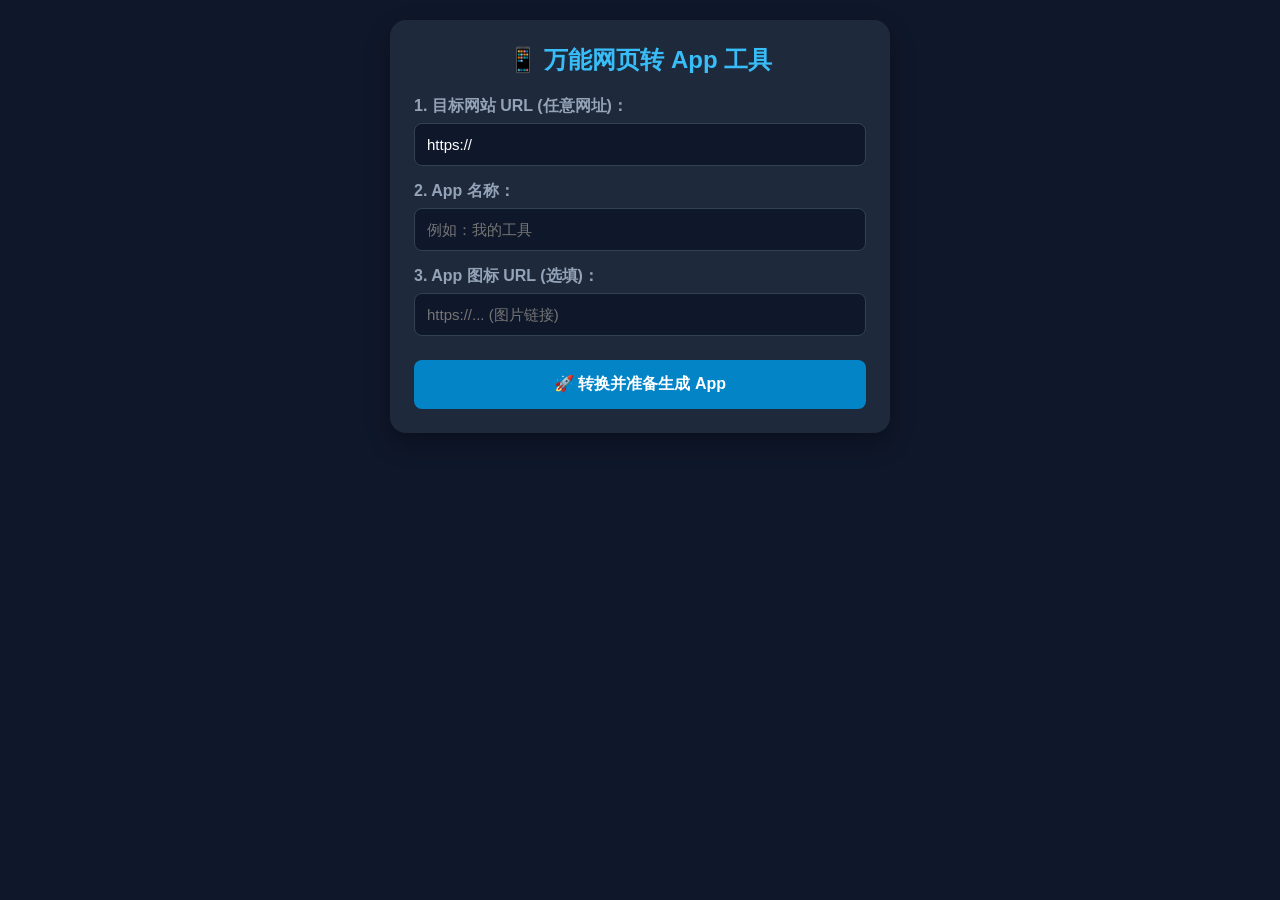
==== appmarker.html @ dd911deb "Create appmarker.html" ====
<!DOCTYPE html>
<html lang="zh-CN">
<head>
    <meta charset="UTF-8">
    <meta name="viewport" content="width=device-width, initial-scale=1.0">
    <title>万能网页转 App 生成器</title>
    <style>
        * { box-sizing: border-box; }
        body {
            font-family: -apple-system, BlinkMacSystemFont, "Segoe UI", Roboto, sans-serif;
            background-color: #0f172a;
            color: #f8fafc;
            margin: 0;
            padding: 20px;
            display: flex;
            justify-content: center;
        }
        .card {
            background-color: #1e293b;
            padding: 24px;
            border-radius: 16px;
            width: 100%;
            max-width: 500px;
            box-shadow: 0 10px 25px rgba(0,0,0,0.3);
        }
        h2 { text-align: center; color: #38bdf8; margin-top: 0; }
        label { display: block; margin-top: 15px; font-weight: 600; color: #94a3b8; }
        input {
            width: 100%;
            padding: 12px;
            margin-top: 6px;
            border-radius: 8px;
            border: 1px solid #334155;
            background-color: #0f172a;
            color: #fff;
            font-size: 15px;
        }
        button {
            width: 100%;
            padding: 14px;
            margin-top: 24px;
            border-radius: 8px;
            border: none;
            background-color: #0284c7;
            color: white;
            font-size: 16px;
            font-weight: bold;
            cursor: pointer;
            transition: background 0.2s;
        }
        button:hover { background-color: #0369a1; }
        .preview-box {
            margin-top: 25px;
            padding: 15px;
            background-color: #0f172a;
            border-radius: 8px;
            display: none;
        }
        .app-icon-preview {
            width: 64px;
            height: 64px;
            border-radius: 14px;
            margin: 10px auto;
            display: block;
            background-color: #334155;
            object-fit: cover;
        }
        .instruction {
            font-size: 13px;
            color: #cbd5e1;
            line-height: 1.6;
        }
    </style>
</head>
<body>

<div class="card">
    <h2>📱 万能网页转 App 工具</h2>
    
    <label>1. 目标网站 URL (任意网址)：</label>
    <input type="url" id="targetUrl" placeholder="https://..." value="https://" />
    
    <label>2. App 名称：</label>
    <input type="text" id="appName" placeholder="例如：我的工具" />

    <label>3. App 图标 URL (选填)：</label>
    <input type="url" id="appIcon" placeholder="https://... (图片链接)" />

    <button onclick="generateApp()">🚀 转换并准备生成 App</button>

    <div id="previewBox" class="preview-box">
        <h3 style="text-align: center; color: #4ade80; margin-top: 0;">生成成功！</h3>
        <img id="iconPreview" class="app-icon-preview" src="" alt="App Icon" />
        <p style="text-align: center; font-weight: bold;" id="namePreview"></p>
        
        <div class="instruction">
            <p><strong>如何一步安装到手机：</strong></p>
            <ol>
                <li>点击下方按钮打开生成的专属全屏网页。</li>
                <li>在手机浏览器菜单中，选择 <strong>“添加到主屏幕”</strong> 或 <strong>“安装应用”</strong>。</li>
                <li>完成！桌面上就会出现该网站的独立全屏 App 图标！</li>
            </ol>
        </div>

        <button style="background-color: #16a34a;" onclick="launchApp()">打开并安装 App 窗口</button>
    </div>
</div>

<script>
    let generatedData = null;

    function generateApp() {
        const url = document.getElementById('targetUrl').value.trim();
        const name = document.getElementById('appName').value.trim();
        const icon = document.getElementById('appIcon').value.trim() || 'https://img.icons8.com/color/96/globe--v1.png';

        if (!url || url === 'https://') {
            alert('请输入要转换的目标网址！');
            return;
        }
        if (!name) {
            alert('请输入 App 名称！');
            return;
        }

        generatedData = { url, name, icon };

        // 更新预览展示
        document.getElementById('iconPreview').src = icon;
        document.getElementById('namePreview').innerText = name;
        document.getElementById('previewBox').style.display = 'block';
    }

    function launchApp() {
        if (!generatedData) return;
        
        // 动态构建包含 Manifest 的全屏容器页面
        const htmlContent = `
            <!DOCTYPE html>
            <html>
            <head>
                <meta charset="utf-8">
                <meta name="viewport" content="width=device-width, initial-scale=1.0, maximum-scale=1.0, user-scalable=no">
                <title>${generatedData.name}</title>
                <meta name="apple-mobile-web-app-capable" content="yes">
                <meta name="apple-mobile-web-app-status-bar-style" content="black-translucent">
                <style>
                    body, html { margin: 0; padding: 0; width: 100%; height: 100%; overflow: hidden; background: #000; }
                    iframe { width: 100%; height: 100%; border: none; }
                </style>
            </head>
            <body>
                <iframe src="${generatedData.url}" allow="autoplay; camera; microphone; geolocation"></iframe>
            </body>
            </html>
        `;

        const blob = new Blob([htmlContent], { type: 'text/html' });
        const blobUrl = URL.createObjectURL(blob);
        window.open(blobUrl, '_blank');
    }
</script>

</body>
</html>
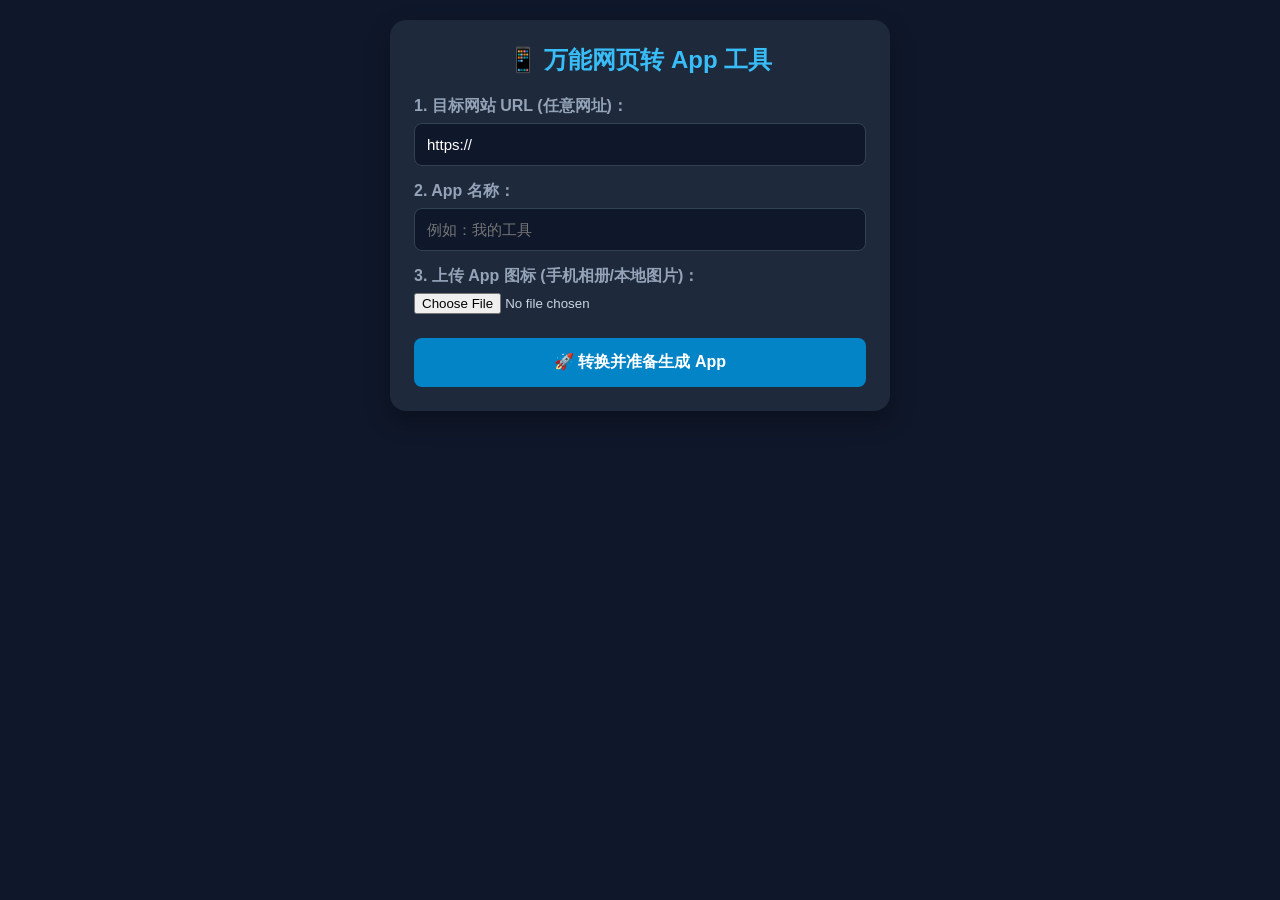
==== commit 2b66df4f: "Update appmarker.html" ====
--- a/appmarker.html
+++ b/appmarker.html
@@ -25,7 +25,7 @@
         }
         h2 { text-align: center; color: #38bdf8; margin-top: 0; }
         label { display: block; margin-top: 15px; font-weight: 600; color: #94a3b8; }
-        input {
+        input[type="url"], input[type="text"] {
             width: 100%;
             padding: 12px;
             margin-top: 6px;
@@ -34,6 +34,10 @@
             background-color: #0f172a;
             color: #fff;
             font-size: 15px;
+        }
+        input[type="file"] {
+            margin-top: 6px;
+            color: #cbd5e1;
         }
         button {
             width: 100%;
@@ -83,8 +87,8 @@
     <label>2. App 名称：</label>
     <input type="text" id="appName" placeholder="例如：我的工具" />
 
-    <label>3. App 图标 URL (选填)：</label>
-    <input type="url" id="appIcon" placeholder="https://... (图片链接)" />
+    <label>3. 上传 App 图标 (手机相册/本地图片)：</label>
+    <input type="file" id="iconFile" accept="image/*" />
 
     <button onclick="generateApp()">🚀 转换并准备生成 App</button>
 
@@ -112,7 +116,7 @@
     function generateApp() {
         const url = document.getElementById('targetUrl').value.trim();
         const name = document.getElementById('appName').value.trim();
-        const icon = document.getElementById('appIcon').value.trim() || 'https://img.icons8.com/color/96/globe--v1.png';
+        const fileInput = document.getElementById('iconFile');
 
         if (!url || url === 'https://') {
             alert('请输入要转换的目标网址！');
@@ -123,10 +127,24 @@
             return;
         }
 
-        generatedData = { url, name, icon };
+        // 处理图标上传
+        if (fileInput.files && fileInput.files[0]) {
+            const reader = new FileReader();
+            reader.onload = function(e) {
+                finishGeneration(url, name, e.target.result);
+            };
+            reader.readAsDataURL(fileInput.files[0]);
+        } else {
+            // 如果没上传，给个默认图标
+            finishGeneration(url, name, 'https://img.icons8.com/color/96/globe--v1.png');
+        }
+    }
+
+    function finishGeneration(url, name, iconBase64) {
+        generatedData = { url, name, icon: iconBase64 };
 
         // 更新预览展示
-        document.getElementById('iconPreview').src = icon;
+        document.getElementById('iconPreview').src = iconBase64;
         document.getElementById('namePreview').innerText = name;
         document.getElementById('previewBox').style.display = 'block';
     }
@@ -134,7 +152,7 @@
     function launchApp() {
         if (!generatedData) return;
         
-        // 动态构建包含 Manifest 的全屏容器页面
+        // 动态构建包含全屏容器的页面
         const htmlContent = `
             <!DOCTYPE html>
             <html>
@@ -142,6 +160,7 @@
                 <meta charset="utf-8">
                 <meta name="viewport" content="width=device-width, initial-scale=1.0, maximum-scale=1.0, user-scalable=no">
                 <title>${generatedData.name}</title>
+                <link rel="icon" href="${generatedData.icon}">
                 <meta name="apple-mobile-web-app-capable" content="yes">
                 <meta name="apple-mobile-web-app-status-bar-style" content="black-translucent">
                 <style>
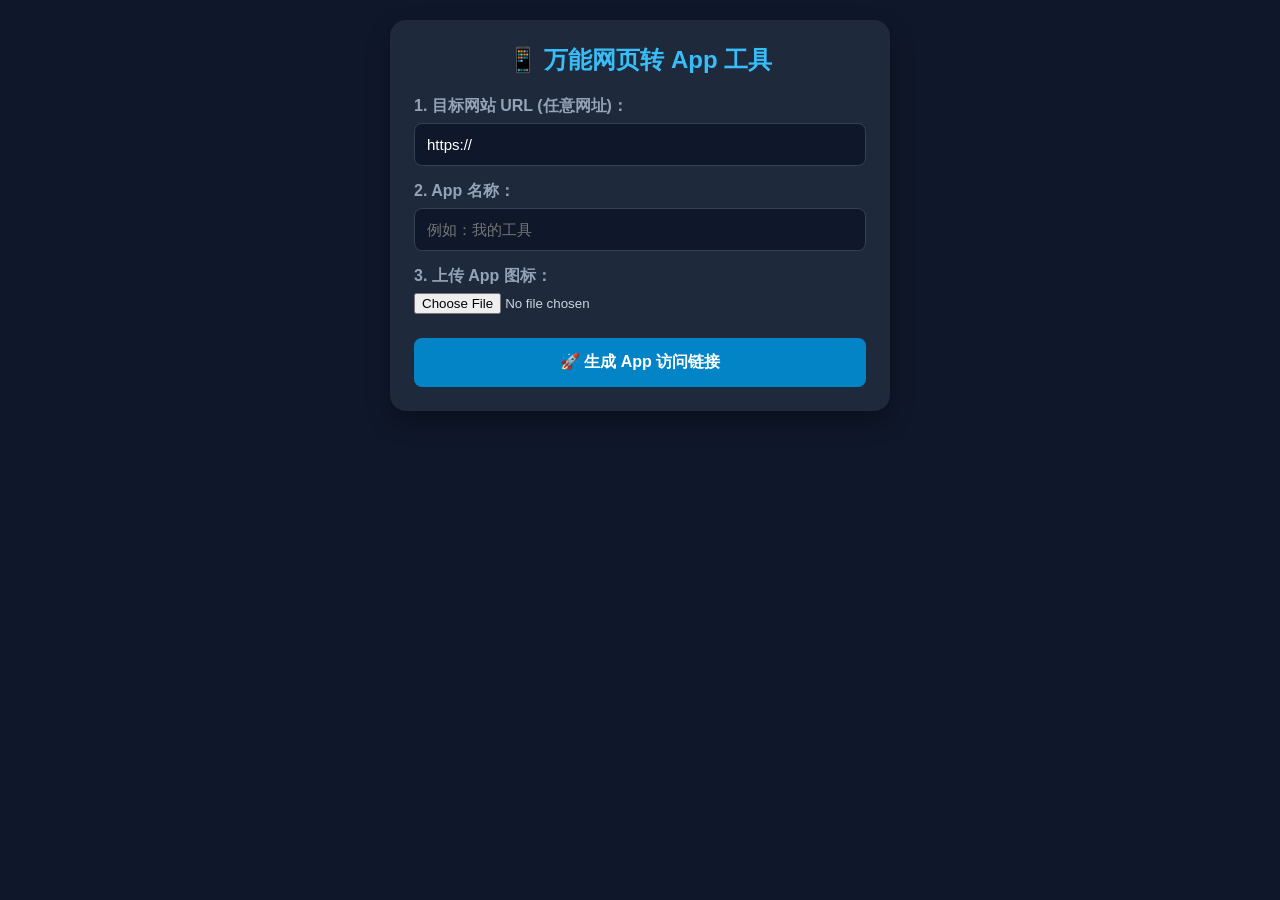
==== commit 301c95b3: "Update appmarker.html" ====
--- a/appmarker.html
+++ b/appmarker.html
@@ -35,10 +35,7 @@
             color: #fff;
             font-size: 15px;
         }
-        input[type="file"] {
-            margin-top: 6px;
-            color: #cbd5e1;
-        }
+        input[type="file"] { margin-top: 6px; color: #cbd5e1; }
         button {
             width: 100%;
             padding: 14px;
@@ -87,31 +84,31 @@
     <label>2. App 名称：</label>
     <input type="text" id="appName" placeholder="例如：我的工具" />
 
-    <label>3. 上传 App 图标 (手机相册/本地图片)：</label>
+    <label>3. 上传 App 图标：</label>
     <input type="file" id="iconFile" accept="image/*" />
 
-    <button onclick="generateApp()">🚀 转换并准备生成 App</button>
+    <button onclick="generateApp()">🚀 生成 App 访问链接</button>
 
     <div id="previewBox" class="preview-box">
-        <h3 style="text-align: center; color: #4ade80; margin-top: 0;">生成成功！</h3>
+        <h3 style="text-align: center; color: #4ade80; margin-top: 0;">配置就绪！</h3>
         <img id="iconPreview" class="app-icon-preview" src="" alt="App Icon" />
         <p style="text-align: center; font-weight: bold;" id="namePreview"></p>
         
         <div class="instruction">
-            <p><strong>如何一步安装到手机：</strong></p>
+            <p><strong>如何体验和安装：</strong></p>
             <ol>
-                <li>点击下方按钮打开生成的专属全屏网页。</li>
-                <li>在手机浏览器菜单中，选择 <strong>“添加到主屏幕”</strong> 或 <strong>“安装应用”</strong>。</li>
-                <li>完成！桌面上就会出现该网站的独立全屏 App 图标！</li>
+                <li>点击下方按钮，直接安全跳转到目标网址。</li>
+                <li>在手机浏览器菜单（右上角三个点）中，点击 <strong>“添加到主屏幕”</strong>。</li>
+                <li>即可在桌面生成独立 App 图标！</li>
             </ol>
         </div>
 
-        <button style="background-color: #16a34a;" onclick="launchApp()">打开并安装 App 窗口</button>
+        <button style="background-color: #16a34a;" onclick="launchApp()">🔗 直接打开目标网址</button>
     </div>
 </div>
 
 <script>
-    let generatedData = null;
+    let targetWebsite = "";
 
     function generateApp() {
         const url = document.getElementById('targetUrl').value.trim();
@@ -127,56 +124,29 @@
             return;
         }
 
-        // 处理图标上传
+        targetWebsite = url;
+
         if (fileInput.files && fileInput.files[0]) {
             const reader = new FileReader();
             reader.onload = function(e) {
-                finishGeneration(url, name, e.target.result);
+                showPreview(name, e.target.result);
             };
             reader.readAsDataURL(fileInput.files[0]);
         } else {
-            // 如果没上传，给个默认图标
-            finishGeneration(url, name, 'https://img.icons8.com/color/96/globe--v1.png');
+            showPreview(name, 'https://img.icons8.com/color/96/globe--v1.png');
         }
     }
 
-    function finishGeneration(url, name, iconBase64) {
-        generatedData = { url, name, icon: iconBase64 };
-
-        // 更新预览展示
+    function showPreview(name, iconBase64) {
         document.getElementById('iconPreview').src = iconBase64;
         document.getElementById('namePreview').innerText = name;
         document.getElementById('previewBox').style.display = 'block';
     }
 
     function launchApp() {
-        if (!generatedData) return;
-        
-        // 动态构建包含全屏容器的页面
-        const htmlContent = `
-            <!DOCTYPE html>
-            <html>
-            <head>
-                <meta charset="utf-8">
-                <meta name="viewport" content="width=device-width, initial-scale=1.0, maximum-scale=1.0, user-scalable=no">
-                <title>${generatedData.name}</title>
-                <link rel="icon" href="${generatedData.icon}">
-                <meta name="apple-mobile-web-app-capable" content="yes">
-                <meta name="apple-mobile-web-app-status-bar-style" content="black-translucent">
-                <style>
-                    body, html { margin: 0; padding: 0; width: 100%; height: 100%; overflow: hidden; background: #000; }
-                    iframe { width: 100%; height: 100%; border: none; }
-                </style>
-            </head>
-            <body>
-                <iframe src="${generatedData.url}" allow="autoplay; camera; microphone; geolocation"></iframe>
-            </body>
-            </html>
-        `;
-
-        const blob = new Blob([htmlContent], { type: 'text/html' });
-        const blobUrl = URL.createObjectURL(blob);
-        window.open(blobUrl, '_blank');
+        if (!targetWebsite) return;
+        // 直接安全跳转到目标网页，避免浏览器拦截虚假的 blob 页面
+        window.open(targetWebsite, '_blank');
     }
 </script>
 
